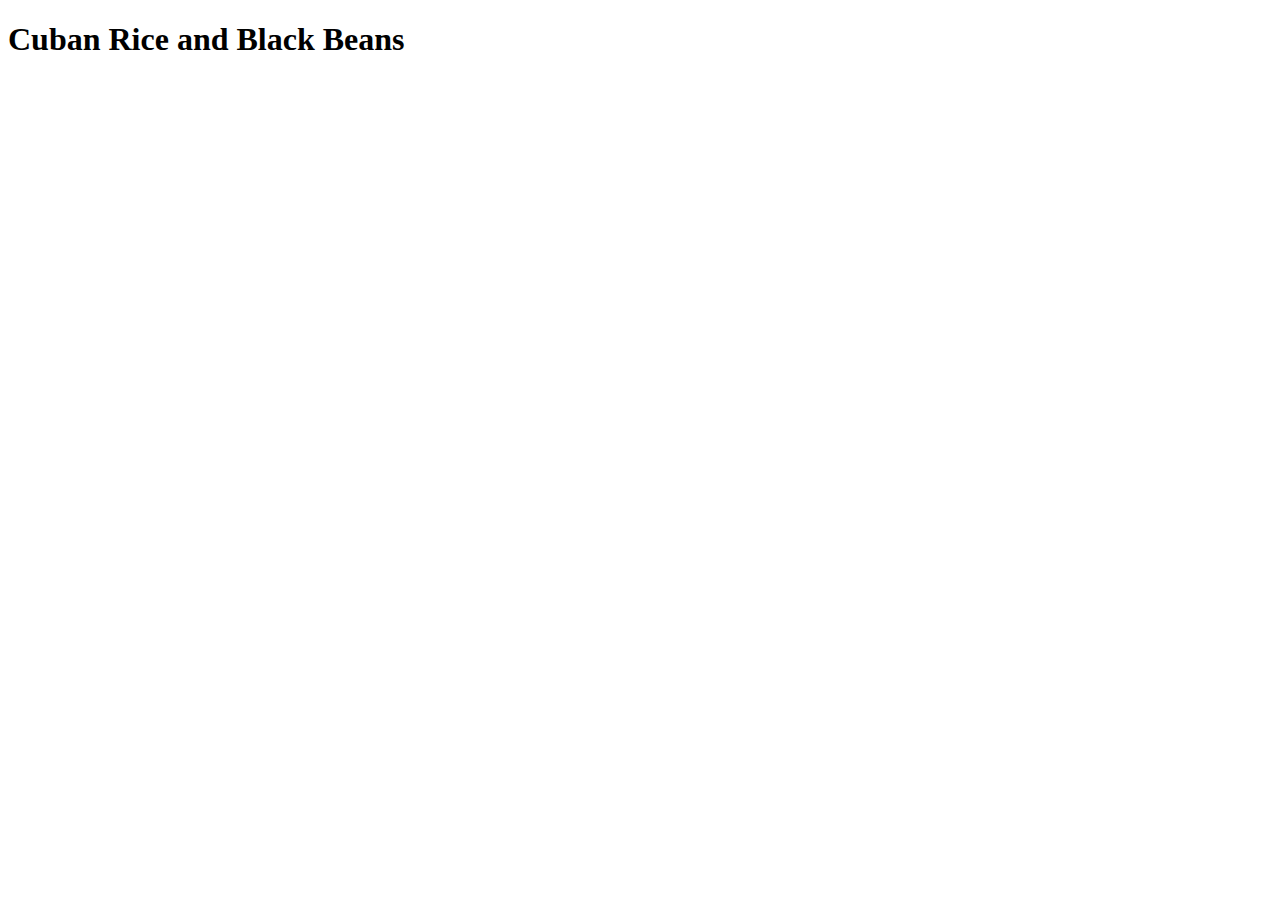
==== recipes/arroz-congri.html @ ec96b917 "Set up index and add recipe page" ====
<!DOCTYPE html>
<html lang="en">
<head>
    <meta charset="UTF-8">
    <meta http-equiv="X-UA-Compatible" content="IE=edge">
    <meta name="viewport" content="width=device-width, initial-scale=1.0">
    <title>Cuban Rice and Black Beans</title>
</head>
<body>
    <h1>Cuban Rice and Black Beans</h1>
</body>
</html>
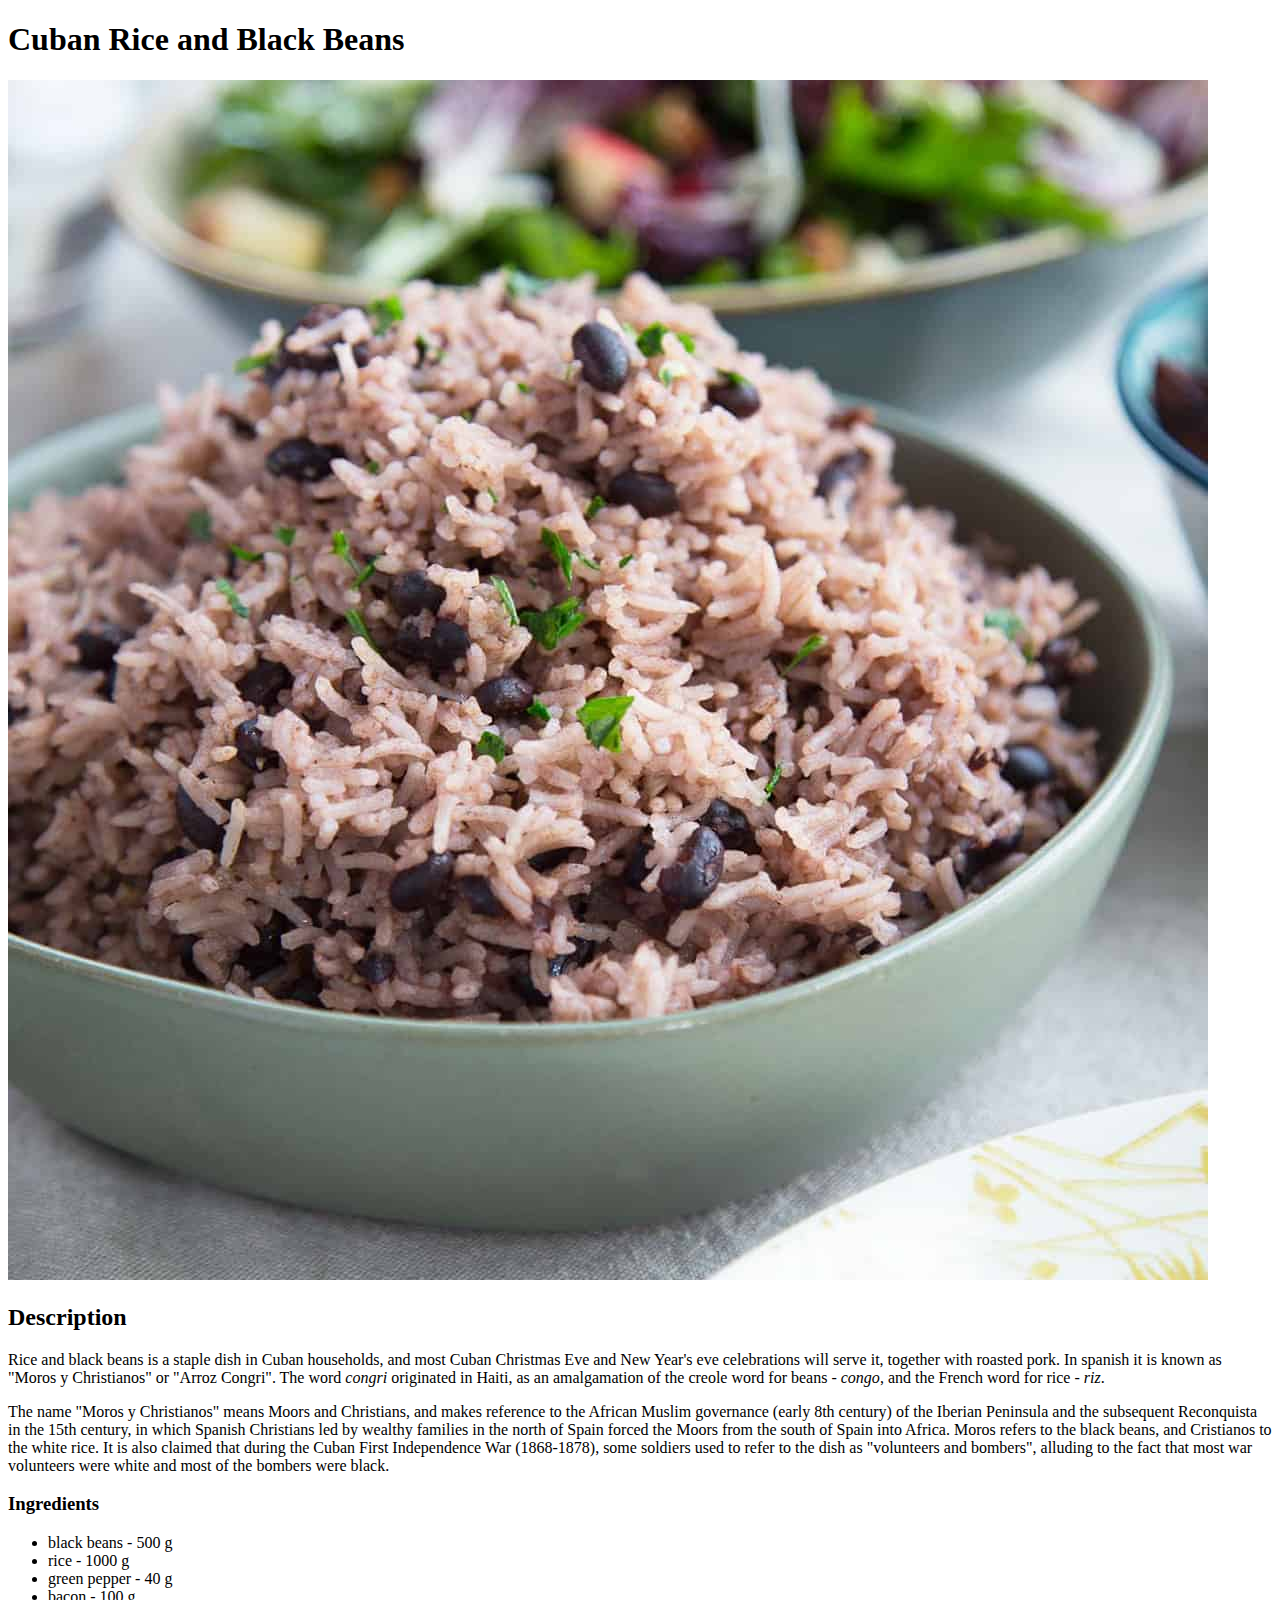
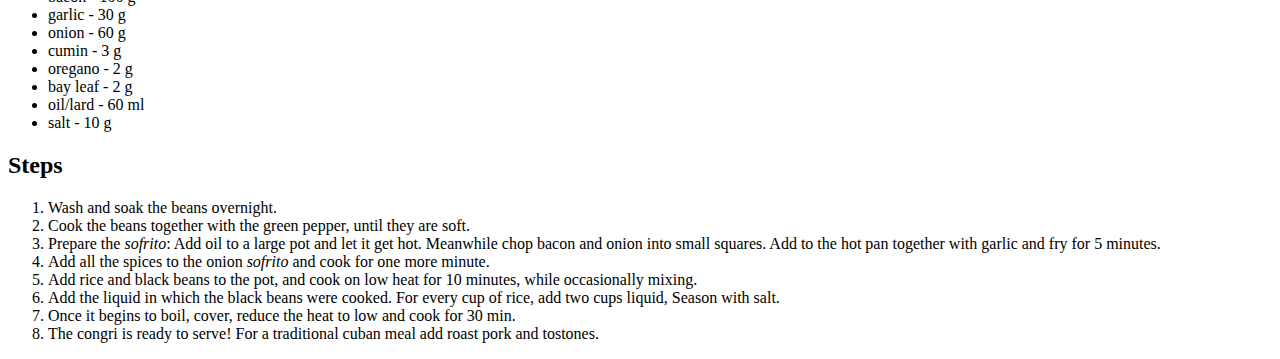
==== commit e66c52af: "Add recipe body" ====
--- a/recipes/arroz-congri.html
+++ b/recipes/arroz-congri.html
@@ -8,5 +8,51 @@
 </head>
 <body>
     <h1>Cuban Rice and Black Beans</h1>
+    <img src="../img/rice-and-beans.jpg" alt="Cuban rice and beans served on a plate">
+    <h2>Description</h2>
+    <p>Rice and black beans is a staple dish in Cuban households, and most Cuban Christmas Eve
+        and New Year's eve celebrations will serve it, together with roasted pork.
+        In spanish it is known as "Moros y Christianos" or "Arroz Congri". The word 
+        <em>congri</em> originated in Haiti, as an amalgamation of the creole word for
+        beans - <em>congo</em>, and the French word for rice - <em>riz</em>. 
+    </p>
+    <p>The name "Moros y Christianos" means Moors and Christians, and makes reference to
+        the African Muslim governance (early 8th century) of the Iberian Peninsula and the
+        subsequent Reconquista in the 15th century, in which Spanish Christians led by 
+        wealthy families in the north of Spain forced the Moors from the south of Spain 
+        into Africa. Moros refers to the black beans, and Cristianos to the white rice.
+        It is also claimed that during the Cuban First Independence War (1868-1878), 
+        some soldiers used to refer to the dish as "volunteers and bombers", alluding to 
+        the fact that most war volunteers were white and most of the bombers were black.
+    </p>
+    <h3>Ingredients</h3>
+    <ul>
+        <li>black beans - 500 g</li>
+        <li>rice - 1000 g</li>
+        <li>green pepper - 40 g</li>
+        <li>bacon - 100 g</li>
+        <li>garlic - 30 g</li>
+        <li>onion - 60 g</li>
+        <li>cumin - 3 g</li>
+        <li>oregano - 2 g</li>
+        <li>bay leaf - 2 g </li>
+        <li>oil/lard - 60 ml</li>
+        <li>salt - 10 g</li>
+    </ul>
+    <h2>Steps</h2>
+    <ol>
+        <li>Wash and soak the beans overnight.</li>
+        <li>Cook the beans together with the green pepper, until they are soft.</li>
+        <li>Prepare the <em>sofrito</em>: Add oil to a large pot and let it get hot. Meanwhile chop
+            bacon and onion into small squares. Add to the hot pan together with garlic and fry 
+            for 5 minutes.</li>
+        <li>Add all the spices to the onion <em>sofrito</em> and cook for one more minute.</li>
+        <li>Add rice and black beans to the pot, and cook on low heat for 10 minutes, while
+            occasionally mixing.</li>
+        <li>Add the liquid in which the black beans were cooked. For every cup of rice, add two cups 
+            liquid, Season with salt. </li>
+        <li>Once it begins to boil, cover, reduce the heat to low and cook for 30 min.</li>
+        <li>The congri is ready to serve! For a traditional cuban meal add roast pork and tostones.</li>
+    </ol>
 </body>
 </html>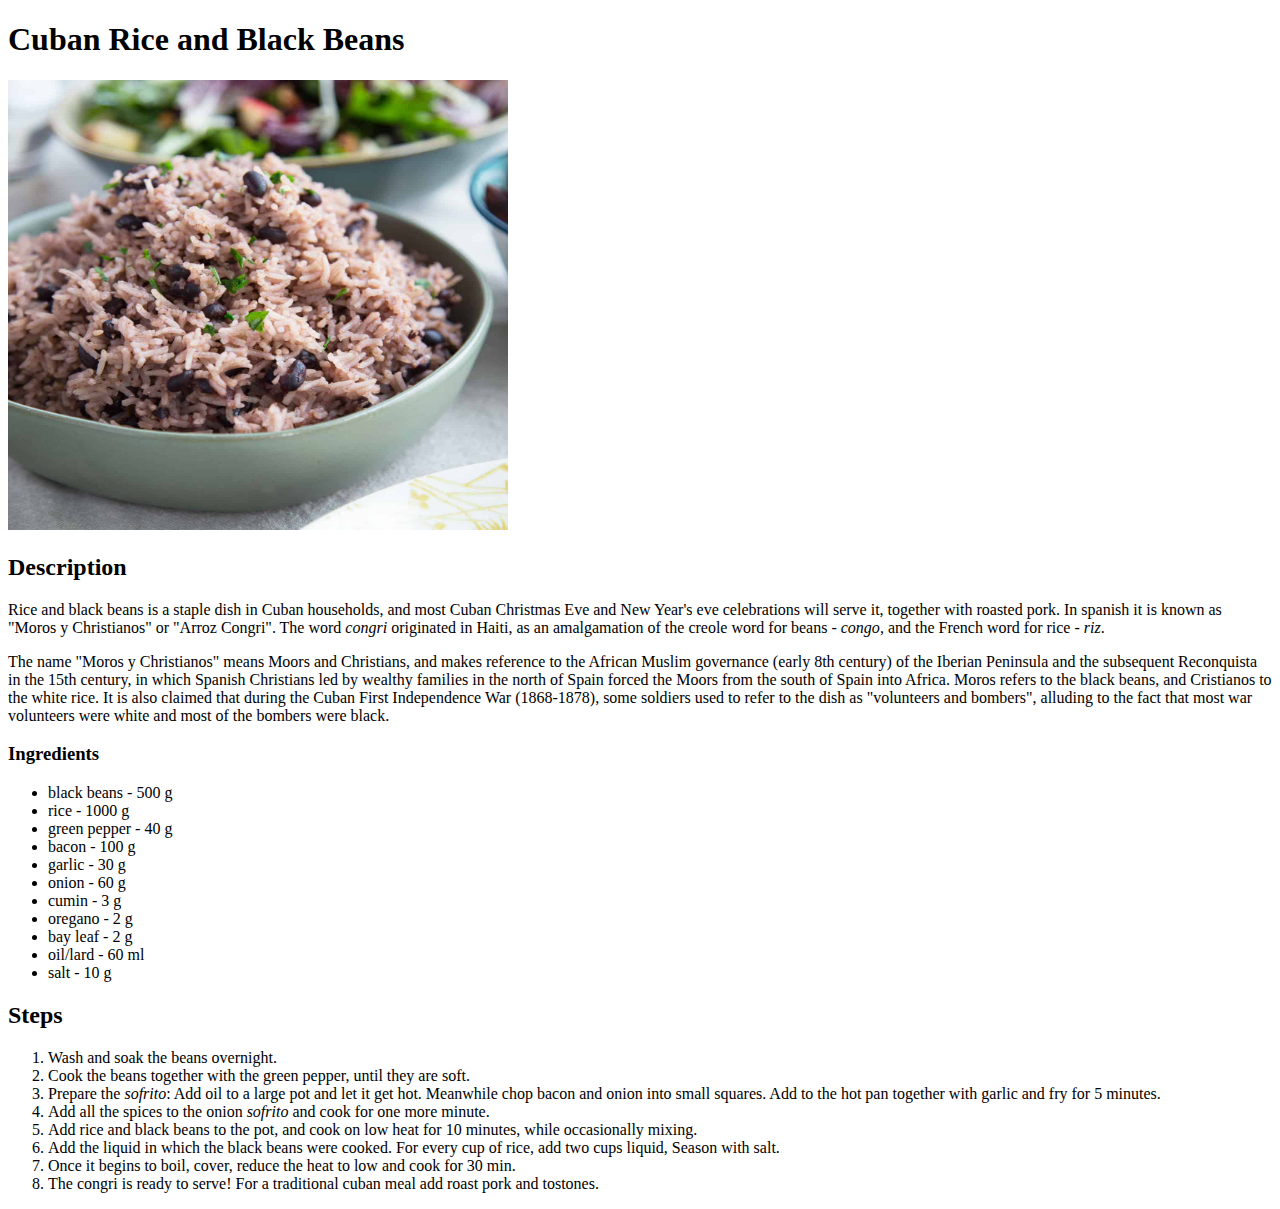
==== commit b226198c: "Resize recipe image" ====
--- a/recipes/arroz-congri.html
+++ b/recipes/arroz-congri.html
@@ -8,7 +8,7 @@
 </head>
 <body>
     <h1>Cuban Rice and Black Beans</h1>
-    <img src="../img/rice-and-beans.jpg" alt="Cuban rice and beans served on a plate">
+    <img src="../img/rice-and-beans.jpg" alt="Cuban rice and beans served on a plate" width="500" height="450">
     <h2>Description</h2>
     <p>Rice and black beans is a staple dish in Cuban households, and most Cuban Christmas Eve
         and New Year's eve celebrations will serve it, together with roasted pork.
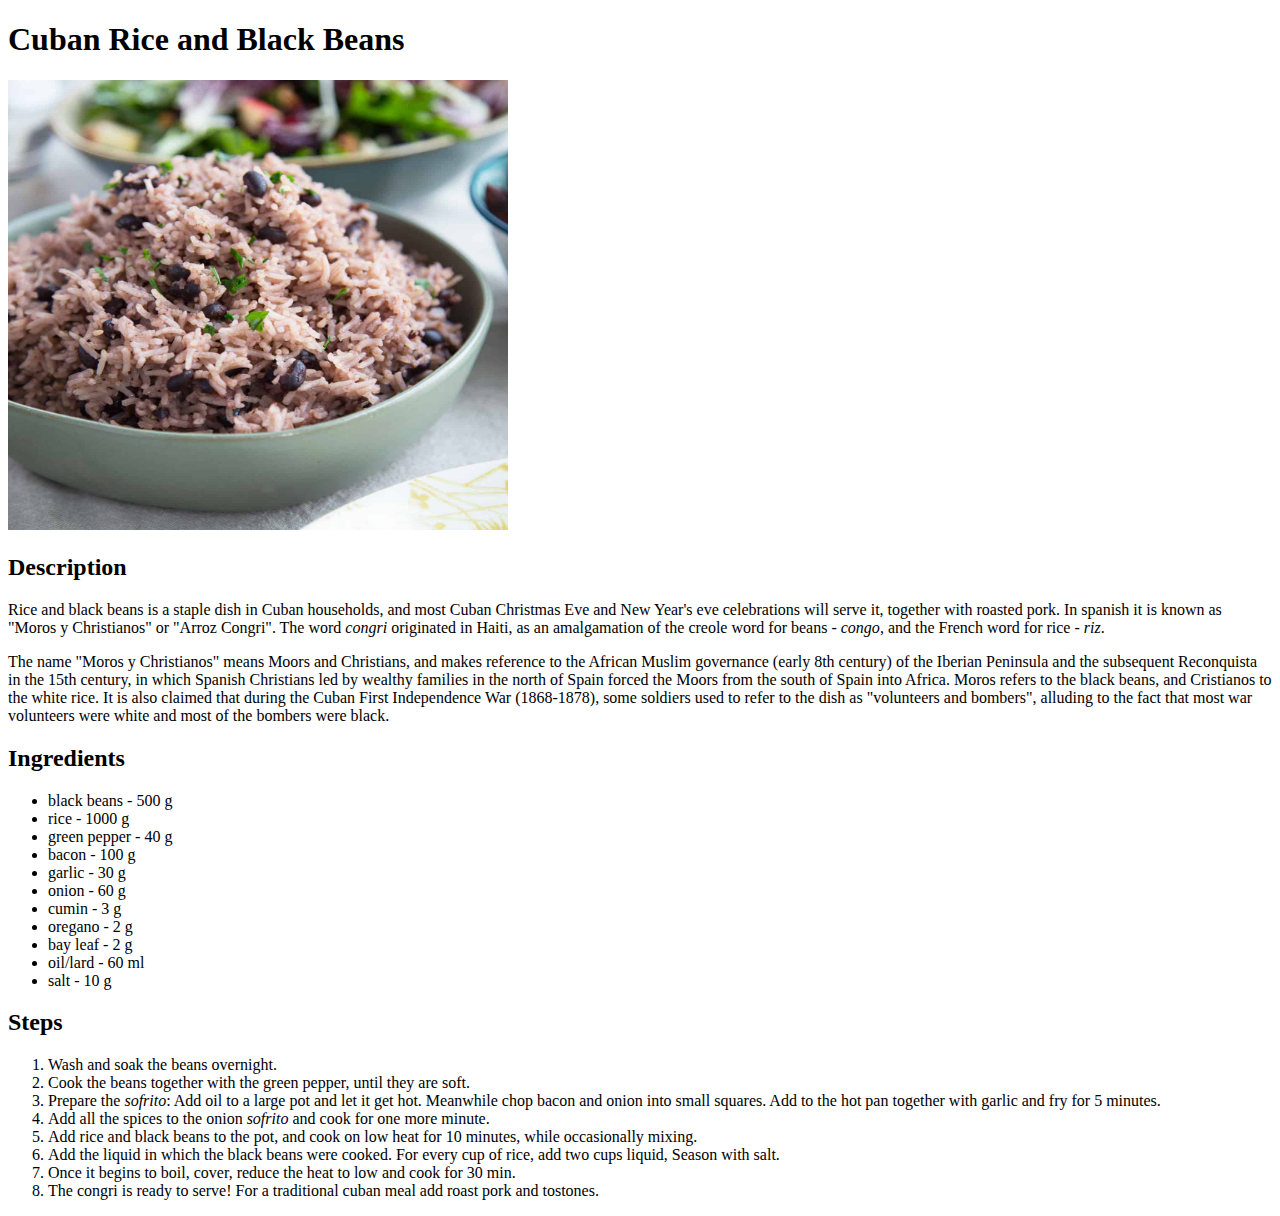
==== commit 8ce28e0b: "Fixed typo" ====
--- a/recipes/arroz-congri.html
+++ b/recipes/arroz-congri.html
@@ -25,7 +25,7 @@
         some soldiers used to refer to the dish as "volunteers and bombers", alluding to 
         the fact that most war volunteers were white and most of the bombers were black.
     </p>
-    <h3>Ingredients</h3>
+    <h2>Ingredients</h2>
     <ul>
         <li>black beans - 500 g</li>
         <li>rice - 1000 g</li>
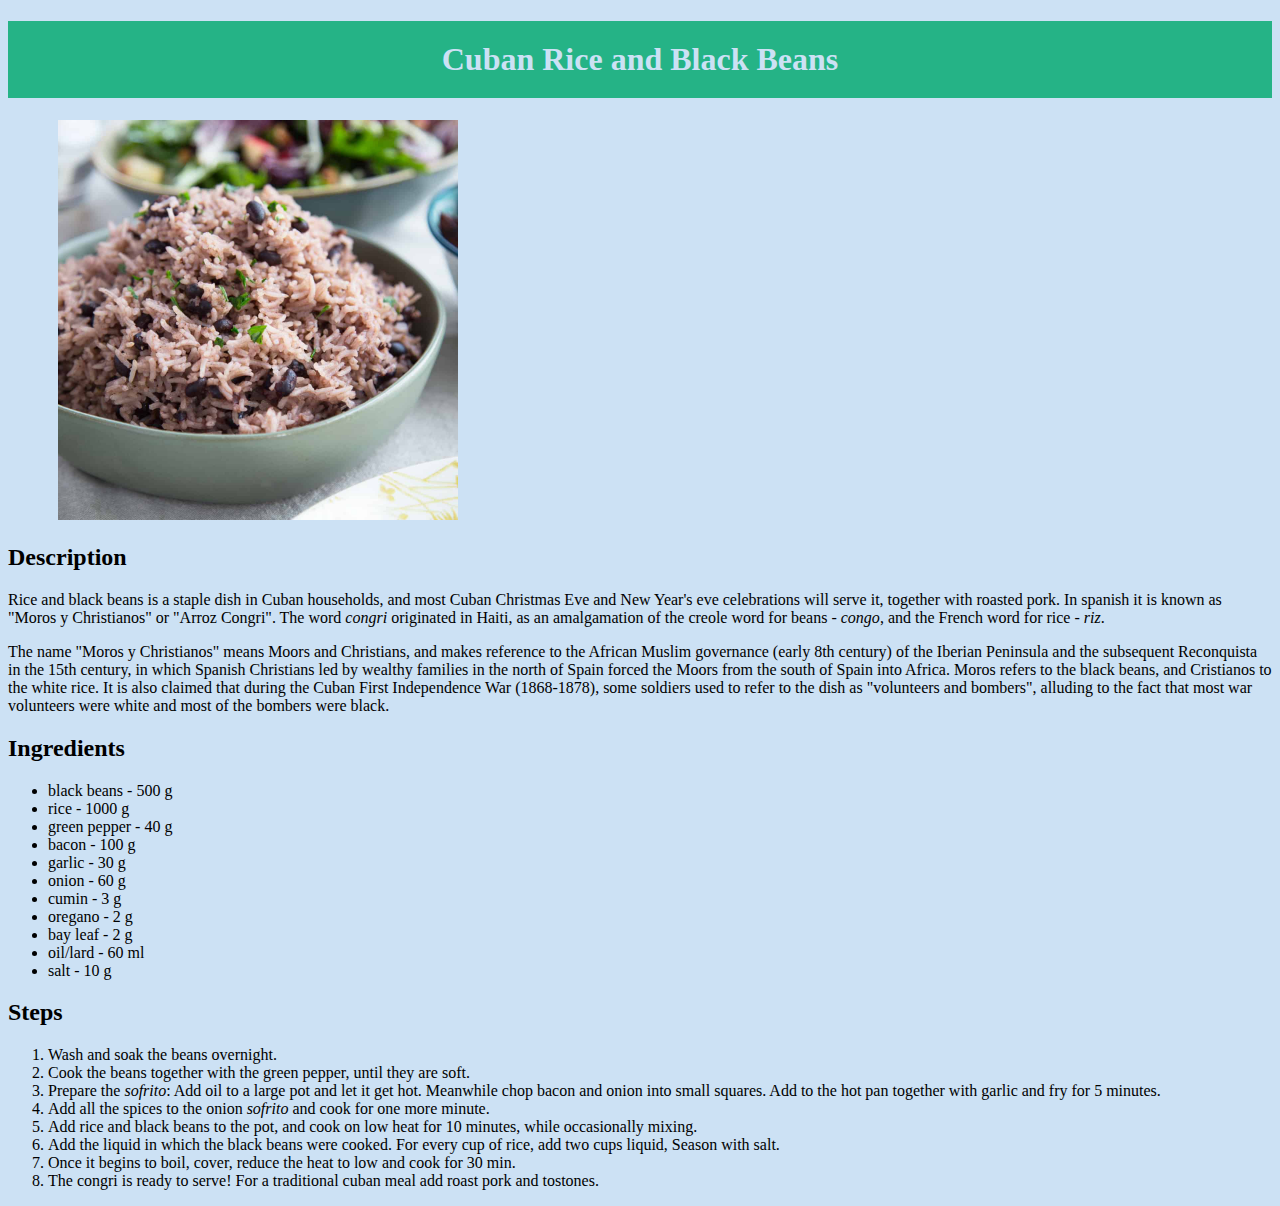
==== commit ec39eb7f: "Add some css" ====
--- a/recipes/arroz-congri.html
+++ b/recipes/arroz-congri.html
@@ -5,10 +5,11 @@
     <meta http-equiv="X-UA-Compatible" content="IE=edge">
     <meta name="viewport" content="width=device-width, initial-scale=1.0">
     <title>Cuban Rice and Black Beans</title>
+    <link rel="stylesheet" href="../styles.css">
 </head>
 <body>
     <h1>Cuban Rice and Black Beans</h1>
-    <img src="../img/rice-and-beans.jpg" alt="Cuban rice and beans served on a plate" width="500" height="450">
+    <img src="../img/rice-and-beans.jpg" alt="Cuban rice and beans served on a plate">
     <h2>Description</h2>
     <p>Rice and black beans is a staple dish in Cuban households, and most Cuban Christmas Eve
         and New Year's eve celebrations will serve it, together with roasted pork.
--- a/styles.css
+++ b/styles.css
@@ -0,0 +1,19 @@
+*
+{
+    background-color:  #CCE1F4;
+}
+
+h1{
+    background-color: #25B386;
+    color: #CCE1F4;
+    padding: 20px;
+    text-align: center;
+}
+
+img {
+    width: 400px;
+    height: auto;
+    border: 600px;
+    border-color: black;
+    padding-left: 50px;
+}
